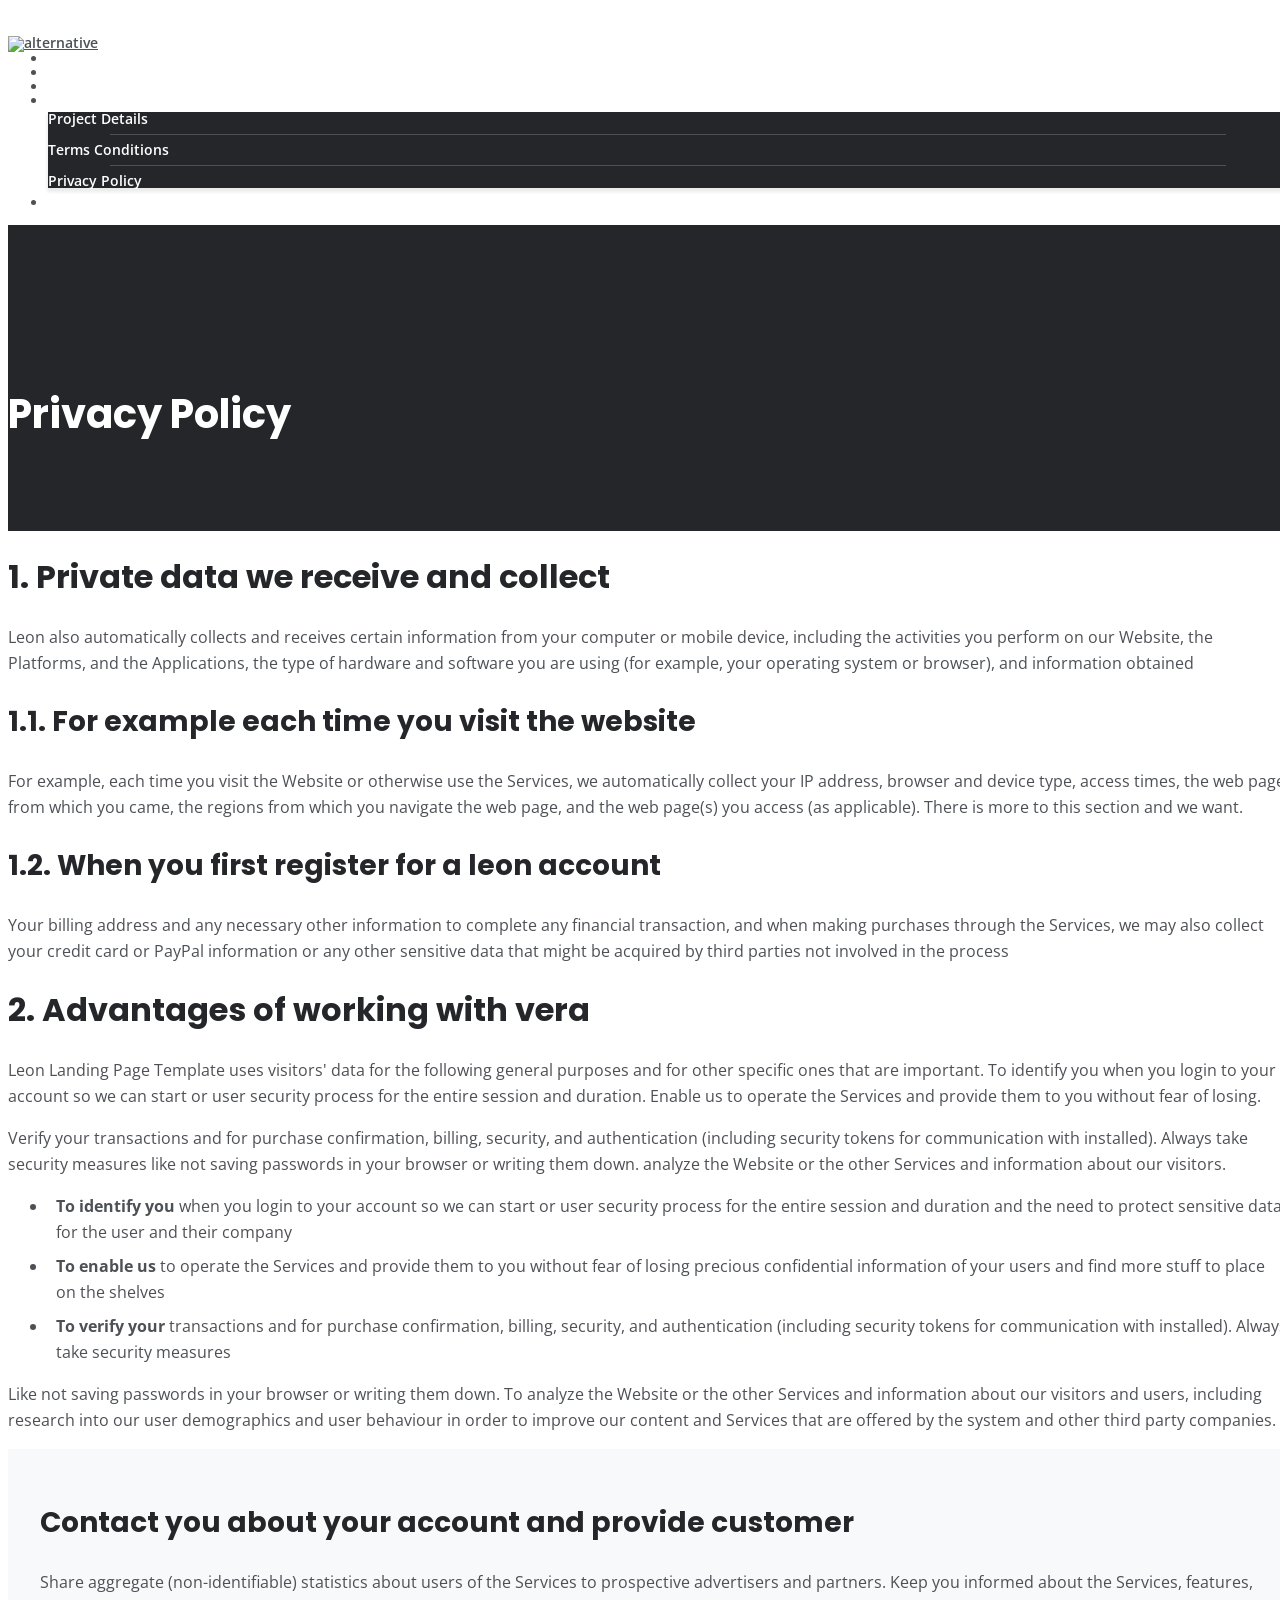
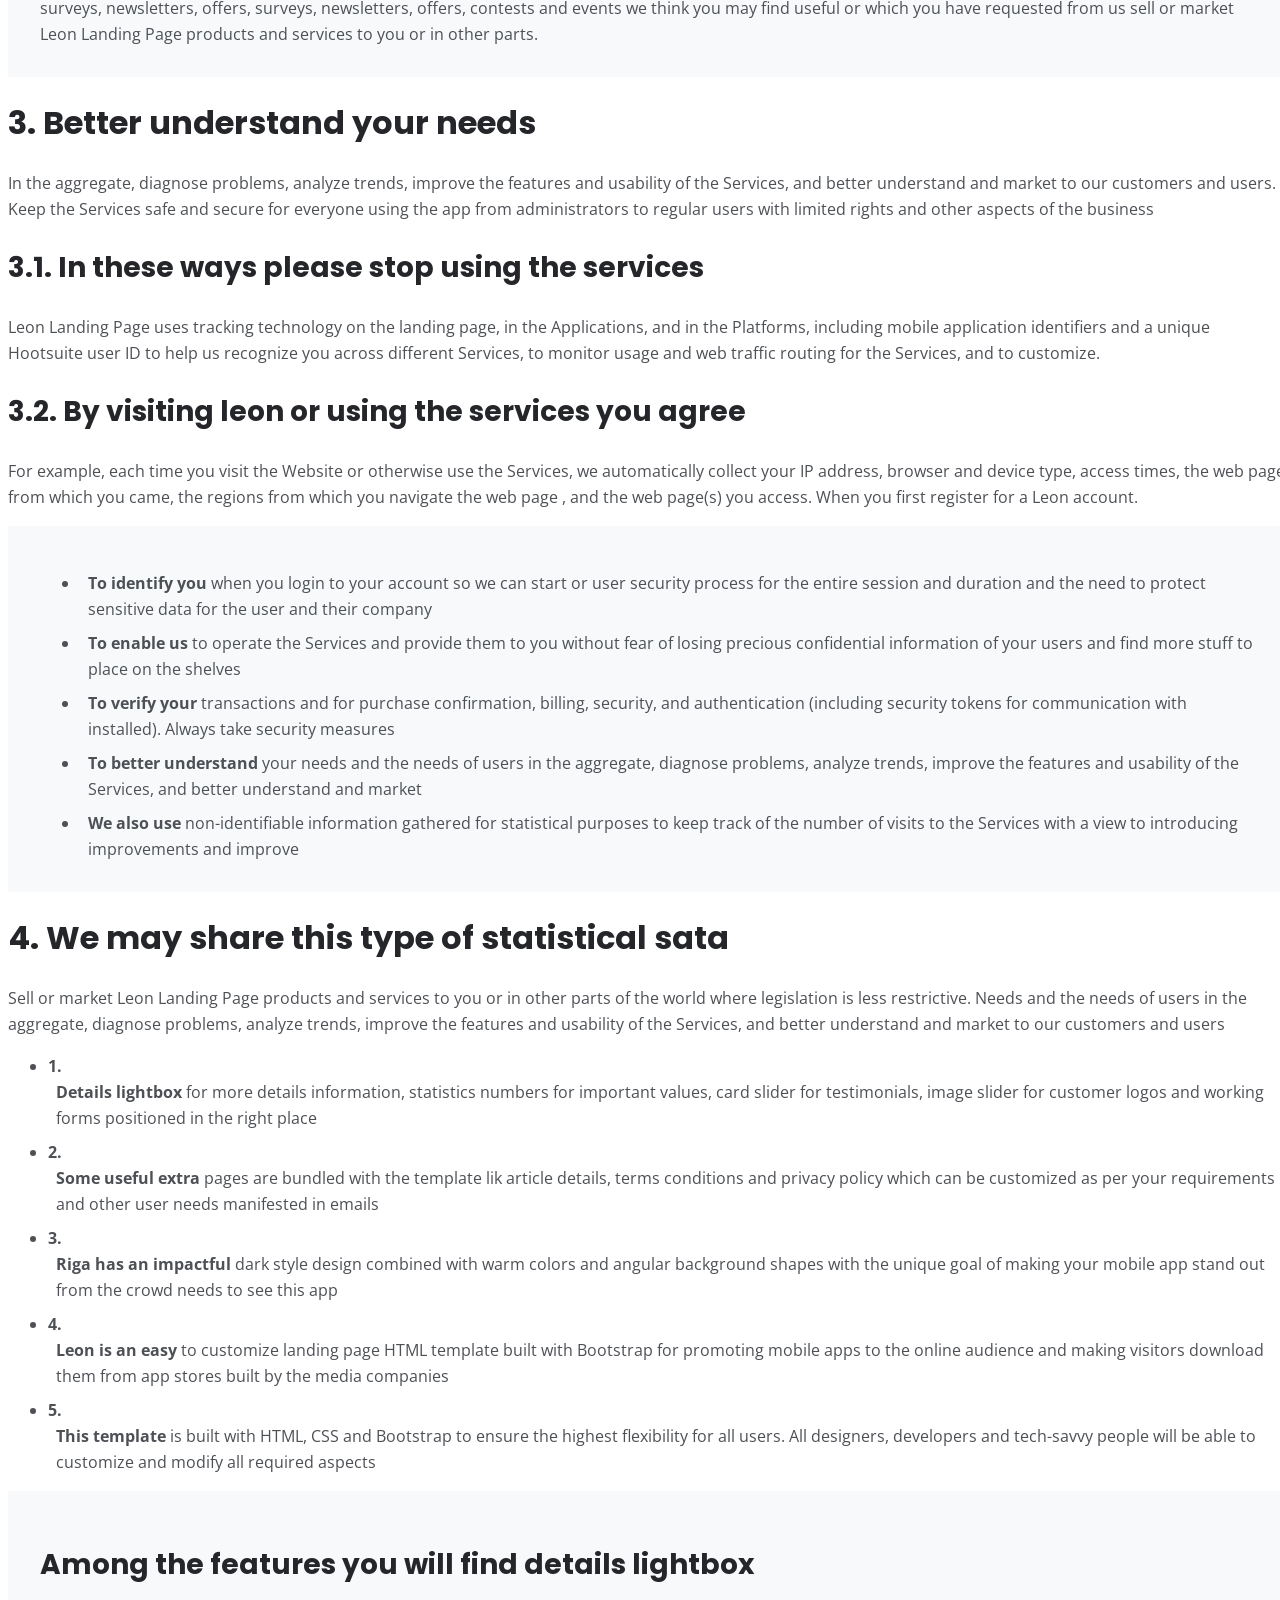
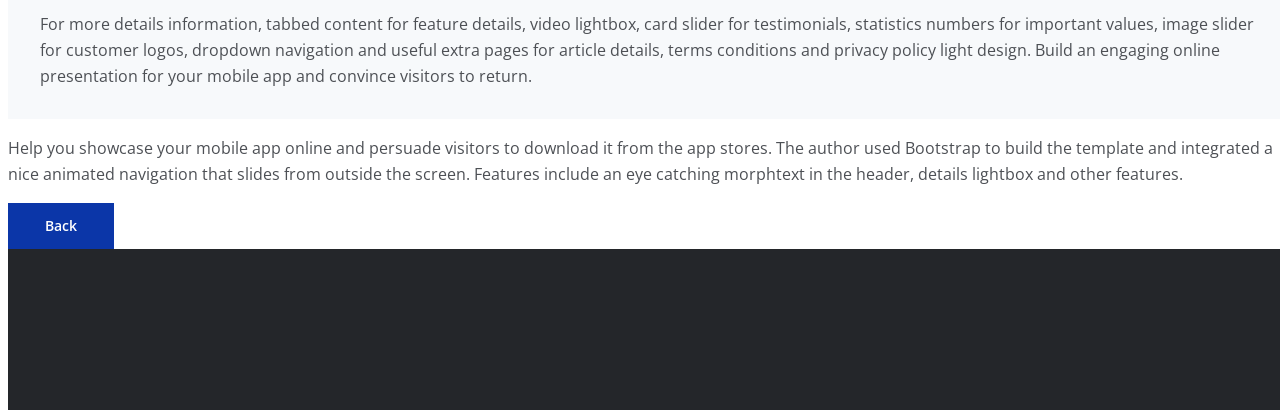
==== privacy.html @ 7ca5e725 "day 1" ====
<!DOCTYPE html>
<html lang="en">
<head>
    <meta charset="utf-8">
    <meta name="viewport" content="width=device-width, initial-scale=1, shrink-to-fit=no">
    
    <!-- SEO Meta Tags -->
    <meta name="description" content="Your description">
    <meta name="author" content="Your name">

    <!-- OG Meta Tags to improve the way the post looks when you share the page on Facebook, Twitter, LinkedIn -->
	<meta property="og:site_name" content="" /> <!-- website name -->
	<meta property="og:site" content="" /> <!-- website link -->
	<meta property="og:title" content=""/> <!-- title shown in the actual shared post -->
	<meta property="og:description" content="" /> <!-- description shown in the actual shared post -->
	<meta property="og:image" content="" /> <!-- image link, make sure it's jpg -->
	<meta property="og:url" content="" /> <!-- where do you want your post to link to -->
	<meta name="twitter:card" content="summary_large_image"> <!-- to have large image post format in Twitter -->

    <!-- Webpage Title -->
    <title>Privacy Policy - Mark</title>
    
    <!-- Styles -->
    <link rel="preconnect" href="https://fonts.gstatic.com">
    <link href="https://fonts.googleapis.com/css2?family=Open+Sans:ital,wght@0,400;0,600;0,700;1,400&family=Poppins:wght@600&display=swap" rel="stylesheet">
    <link href="css/bootstrap.css" rel="stylesheet">
    <link href="css/fontawesome-all.css" rel="stylesheet">
	<link href="css/styles.css" rel="stylesheet">
	
	<!-- Favicon  -->
    <link rel="icon" href="images/favicon.png">
</head>
<body data-spy="scroll" data-target=".fixed-top">
    
    <!-- Navigation -->
    <nav class="navbar navbar-expand-lg fixed-top navbar-dark">
        <div class="container">
            
            <!-- Image Logo -->
            <a class="navbar-brand logo-image" href="index.html"><img src="images/logo.svg" alt="alternative"></a>  

            <!-- Text Logo - Use this if you don't have a graphic logo -->
            <!-- <a class="navbar-brand logo-text page-scroll" href="index.html">Mark</a> -->

            <button class="navbar-toggler p-0 border-0" type="button" data-toggle="offcanvas">
                <span class="navbar-toggler-icon"></span>
            </button>

            <div class="navbar-collapse offcanvas-collapse" id="navbarsExampleDefault">
                <ul class="navbar-nav ml-auto">
                    <li class="nav-item">
                        <a class="nav-link page-scroll" href="index.html#header">Home <span class="sr-only">(current)</span></a>
                    </li>
                    <li class="nav-item">
                        <a class="nav-link page-scroll" href="index.html#about">About</a>
                    </li>
                    <li class="nav-item">
                        <a class="nav-link page-scroll" href="index.html#services">Services</a>
                    </li>
                    <li class="nav-item dropdown">
                        <a class="nav-link dropdown-toggle" href="#" id="dropdown01" data-toggle="dropdown" aria-haspopup="true" aria-expanded="false">Drop</a>
                        <div class="dropdown-menu" aria-labelledby="dropdown01">
                            <a class="dropdown-item page-scroll" href="project.html">Project Details</a>
                            <div class="dropdown-divider"></div>
                            <a class="dropdown-item page-scroll" href="terms.html">Terms Conditions</a>
                            <div class="dropdown-divider"></div>
                            <a class="dropdown-item page-scroll" href="privacy.html">Privacy Policy</a>
                        </div>
                    </li>
                    <li class="nav-item">
                        <a class="nav-link page-scroll" href="index.html#contact">Contact</a>
                    </li>
                </ul>
                <span class="nav-item social-icons">
                    <span class="fa-stack">
                        <a href="#your-link">
                            <i class="fas fa-circle fa-stack-2x"></i>
                            <i class="fab fa-facebook-f fa-stack-1x"></i>
                        </a>
                    </span>
                    <span class="fa-stack">
                        <a href="#your-link">
                            <i class="fas fa-circle fa-stack-2x"></i>
                            <i class="fab fa-twitter fa-stack-1x"></i>
                        </a>
                    </span>
                </span>
            </div> <!-- end of navbar-collapse -->
        </div> <!-- end of container -->
    </nav> <!-- end of navbar -->
    <!-- end of navigation -->


    <!-- Header -->
    <header class="ex-header">
        <div class="container">
            <div class="row">
                <div class="col-xl-10 offset-xl-1">
                    <h1>Privacy Policy</h1>
                </div> <!-- end of col -->
            </div> <!-- end of row -->
        </div> <!-- end of container -->
    </header> <!-- end of ex-header -->
    <!-- end of header -->


    <!-- Basic -->
    <div class="ex-basic-1 pt-5 pb-5">
        <div class="container">
            <div class="row">
                <div class="col-xl-10 offset-xl-1">
                    <h2 class="mt-5 mb-3">1. Private data we receive and collect</h2>
                    <p class="mb-5">Leon also automatically collects and receives certain information from your computer or mobile device, including the activities you perform on our Website, the Platforms, and the Applications, the type of hardware and software you are using (for example, your operating system or browser), and information obtained</p>
                    <h3>1.1. For example each time you visit the website</h3>
                    <p class="mb-5">For example, each time you visit the Website or otherwise use the Services, we automatically collect your IP address, browser and device type, access times, the web page from which you came, the regions from which you navigate the web page, and the web page(s) you access (as applicable). There is more to this section and we want.</p>
                    <h3>1.2. When you first register for a leon account</h3>
                    <p class="mb-5">Your billing address and any necessary other information to complete any financial transaction, and when making purchases through the Services, we may also collect your credit card or PayPal information or any other sensitive data that might be acquired by third parties not involved in the process</p>
                    
                    <h2 class="mb-3">2. Advantages of working with vera</h2>
                    <p>Leon Landing Page Template uses visitors' data for the following general purposes and for other specific ones that are important. To identify you when you login to your account so we can start or user security process for the entire session and duration. Enable us to operate the Services and provide them to you without fear of losing.</p>
                    <p class="mb-4">Verify your transactions and for purchase confirmation, billing, security, and authentication (including security tokens for communication with installed). Always take security measures like not saving passwords in your browser or writing them down. analyze the Website or the other Services and information about our visitors.</p>
                    <ul class="list-unstyled li-space-lg mb-4">
                        <li class="media">
                            <i class="fas fa-square"></i>
                            <div class="media-body"><strong>To identify you</strong> when you login to your account so we can start or user security process for the entire session and duration and the need to protect sensitive data for the user and their company</div>
                        </li>
                        <li class="media">
                            <i class="fas fa-square"></i>
                            <div class="media-body"><strong>To enable us</strong> to operate the Services and provide them to you without fear of losing precious confidential information of your users and find more stuff to place on the shelves</div>
                        </li>
                        <li class="media">
                            <i class="fas fa-square"></i>
                            <div class="media-body"><strong>To verify your</strong> transactions and for purchase confirmation, billing, security, and authentication (including security tokens for communication with installed). Always take security measures</div>
                        </li>
                    </ul>
                    <p class="mb-5">Like not saving passwords in your browser or writing them down. To analyze the Website or the other Services and information about our visitors and users, including research into our user demographics and user behaviour in order to improve our content and Services that are offered by the system and other third party companies.</p>
                    <div class="text-box mb-5">
                        <h3>Contact you about your account and provide customer</h3>
                        <p>Share aggregate (non-identifiable) statistics about users of the Services to prospective advertisers and partners. Keep you informed about the Services, features, surveys, newsletters, offers, surveys, newsletters, offers, contests and events we think you may find useful or which you have requested from us sell or market Leon Landing Page products and services to you or in other parts.</p>
                    </div> <!-- end of text-box -->
                    
                    <h2 class="mb-3">3. Better understand your needs</h2>
                    <p class="mb-5"> In the aggregate, diagnose problems, analyze trends, improve the features and usability of the Services, and better understand and market to our customers and users. Keep the Services safe and secure for everyone using the app from administrators to regular users with limited rights and other aspects of the business</p>
                    <h3>3.1. In these ways please stop using the services</h3>
                    <p class="mb-5">Leon Landing Page uses tracking technology on the landing page, in the Applications, and in the Platforms, including mobile application identifiers and a unique Hootsuite user ID to help us recognize you across different Services, to monitor usage and web traffic routing for the Services, and to customize.</p>
                    <h3>3.2. By visiting leon or using the services you agree</h3>
                    <p class="mb-5">For example, each time you visit the Website or otherwise use the Services, we automatically collect your IP address, browser and device type, access times, the web page from which you came, the regions from which you navigate the web page , and the web page(s) you access. When you first register for a Leon account.</p>
                    <div class="text-box mb-5">
                        <ul class="list-unstyled li-space-lg">
                            <li class="media">
                                <i class="fas fa-square"></i>
                                <div class="media-body"><strong>To identify you</strong> when you login to your account so we can start or user security process for the entire session and duration and the need to protect sensitive data for the user and their company</div>
                            </li>
                            <li class="media">
                                <i class="fas fa-square"></i>
                                <div class="media-body"><strong>To enable us</strong> to operate the Services and provide them to you without fear of losing precious confidential information of your users and find more stuff to place on the shelves</div>
                            </li>
                            <li class="media">
                                <i class="fas fa-square"></i>
                                <div class="media-body"><strong>To verify your</strong> transactions and for purchase confirmation, billing, security, and authentication (including security tokens for communication with installed). Always take security measures</div>
                            </li>
                            <li class="media">
                                <i class="fas fa-square"></i>
                                <div class="media-body"><strong>To better understand</strong> your needs and the needs of users in the aggregate, diagnose problems, analyze trends, improve the features and usability of the Services, and better understand and market</div>
                            </li>
                            <li class="media">
                                <i class="fas fa-square"></i>
                                <div class="media-body"><strong>We also use</strong> non-identifiable information gathered for statistical purposes to keep track of the number of visits to the Services with a view to introducing improvements and improve</div>
                            </li>
                        </ul>
                    </div> <!-- end of text-box -->
                    
                    <h2 class="mb-3">4. We may share this type of statistical sata</h2>
                    <p class="mb-4">Sell or market Leon Landing Page products and services to you or in other parts of the world where legislation is less restrictive. Needs and the needs of users in the aggregate, diagnose problems, analyze trends, improve the features and usability of the Services, and better understand and market to our customers and users</p>
                    <ul class="list-unstyled li-space-lg mb-5">
                        <li class="media">
                            <strong>1.</strong>
                            <div class="media-body"><strong>Details lightbox</strong> for more details information, statistics numbers for important values, card slider for testimonials, image slider for customer logos and working forms positioned in the right place</div>
                        </li>
                        <li class="media">
                            <strong>2.</strong>
                            <div class="media-body"><strong>Some useful extra</strong> pages are bundled with the template lik article details, terms conditions and privacy policy which can be customized as per your requirements and other user needs manifested in emails</div>
                        </li>
                        <li class="media">
                            <strong>3.</strong>
                            <div class="media-body"><strong>Riga has an impactful</strong> dark style design combined with warm colors and angular background shapes with the unique goal of making your mobile app stand out from the crowd needs to see this app</div>
                        </li>
                        <li class="media">
                            <strong>4.</strong>
                            <div class="media-body"><strong>Leon is an easy</strong> to customize landing page HTML template built with Bootstrap for promoting mobile apps to the online audience and making visitors download them from app stores built by the media companies</div>
                        </li>
                        <li class="media">
                            <strong>5.</strong>
                            <div class="media-body"><strong>This template</strong> is built with HTML, CSS and Bootstrap to ensure the highest flexibility for all users. All designers, developers and tech-savvy people will be able to customize and modify all required aspects</div>
                        </li>
                    </ul>
                    
                    <div class="text-box mb-5">
                        <h3>Among the features you will find details lightbox</h3>
                        <p>For more details information, tabbed content for feature details, video lightbox, card slider for testimonials, statistics numbers for important values, image slider for customer logos, dropdown navigation and useful extra pages for article details, terms conditions and privacy policy light design. Build an engaging online presentation for your mobile app and convince visitors to return.</p>
                    </div> <!-- end of text-box -->
                    <p class="mb-5">Help you showcase your mobile app online and persuade visitors to download it from the app stores. The author used Bootstrap to build the template and integrated a nice animated navigation that slides from outside the screen. Features include an eye catching morphtext in the header, details lightbox and other features.</p>
                    
                    <a class="btn-solid-reg mb-5" href="index.html">Back</a>
                </div> <!-- end of col -->
            </div> <!-- end of row -->
        </div> <!-- end of container -->
    </div> <!-- end of ex-basic-1 -->
    <!-- end of basic -->


    <!-- Footer -->
    <div class="footer bg-gray">
        <div class="container">
            <div class="row">
                <div class="col-lg-12">
                    <div class="social-container">
                        <span class="fa-stack">
                            <a href="#your-link">
                                <i class="fas fa-circle fa-stack-2x"></i>
                                <i class="fab fa-facebook-f fa-stack-1x"></i>
                            </a>
                        </span>
                        <span class="fa-stack">
                            <a href="#your-link">
                                <i class="fas fa-circle fa-stack-2x"></i>
                                <i class="fab fa-twitter fa-stack-1x"></i>
                            </a>
                        </span>
                        <span class="fa-stack">
                            <a href="#your-link">
                                <i class="fas fa-circle fa-stack-2x"></i>
                                <i class="fab fa-pinterest-p fa-stack-1x"></i>
                            </a>
                        </span>
                        <span class="fa-stack">
                            <a href="#your-link">
                                <i class="fas fa-circle fa-stack-2x"></i>
                                <i class="fab fa-instagram fa-stack-1x"></i>
                            </a>
                        </span>
                        <span class="fa-stack">
                            <a href="#your-link">
                                <i class="fas fa-circle fa-stack-2x"></i>
                                <i class="fab fa-youtube fa-stack-1x"></i>
                            </a>
                        </span>
                    </div> <!-- end of social-container -->
                </div> <!-- end of col -->
            </div> <!-- end of row -->
        </div> <!-- end of container -->
    </div> <!-- end of footer -->  
    <!-- end of footer -->


    
    	
    <!-- Scripts -->
    <script src="js/jquery.min.js"></script> <!-- jQuery for Bootstrap's JavaScript plugins -->
    <script src="js/bootstrap.min.js"></script> <!-- Bootstrap framework -->
    <script src="js/jquery.easing.min.js"></script> <!-- jQuery Easing for smooth scrolling between anchors -->
    <script src="js/scripts.js"></script> <!-- Custom scripts -->
</body>
</html>
---- css/styles.css ----
/* Description: Master CSS file */

/*****************************************
Table Of Contents:
- General Styles
- Navigation
- Header
- About
- Services
- Details
- Projects
- Works
- Testimonials
- Questions
- Contact
- Footer 
- Back To Top Button
- Extra Pages
- Media Queries
******************************************/

/*****************************************
Colors:
- Backgrounds, navbar - black #24262a
- Backgrounds - light gray #f7f9fb
- Buttons, icons - blue #0b36a8
- Headings text - black #24262a
- Body text - dark gray #4d5055
******************************************/


/**************************/
/*     General Styles     */
/**************************/
body,
html {
    width: 100%;
	height: 100%;
}

body, p {
	color: #4d5055; 
	font: 400 1rem/1.625rem "Open Sans", sans-serif;
}

h1 {
	color: #24262a;
	font-weight: 700;
	font-size: 2.5rem;
	line-height: 3.25rem;
	font-family: "Poppins"
}

h2 {
	color: #24262a;
	font-weight: 700;
	font-size: 2rem;
	line-height: 2.5rem;
	font-family: "Poppins"
}

h3 {
	color: #24262a;
	font-weight: 700;
	font-size: 1.75rem;
	line-height: 2.25rem;
	font-family: "Poppins"
}

h4 {
	color: #24262a;
	font-weight: 700;
	font-size: 1.5rem;
	line-height: 2rem;
	font-family: "Poppins"
}

h5 {
	color: #24262a;
	font-weight: 700;
	font-size: 1.25rem;
	line-height: 1.625rem;
	font-family: "Poppins"
}

h6 {
	color: #24262a;
	font-weight: 700;
	font-size: 1rem;
	line-height: 1.375rem;
	font-family: "Poppins"
}

.p-large {
	font-size: 1.125rem;
	line-height: 1.75rem;
}

.p-small {
	font-size: 0.875rem;
	line-height: 1.5rem;
}

.testimonial-text {
	font-style: italic;
}

.testimonial-author {
	font-weight: 700;
	font-size: 1rem;
	line-height: 1.5rem;
}

.li-space-lg li {
	margin-bottom: 0.5rem;
}

a {
	color: #4d5055;
	text-decoration: underline;
}

a:hover {
	color: #4d5055;
	text-decoration: underline;
}

.no-line {
	text-decoration: none;
}

.no-line:hover {
	text-decoration: none;
}

.blue {
	color: #2259ec;
}

.bg-gray {
	background-color: #f7f9fb;
}

.section-divider {
	display: block;
	height: 1px;
	margin: 0;
	border: none;
	background-color: #d3dae2;
}

.btn-solid-reg {
	display: inline-block;
	padding: 1.375rem 2.25rem 1.375rem 2.25rem;
	border: 1px solid #0b36a8;
	background-color: #0b36a8;
	color: #ffffff;
	font-weight: 600;
	font-size: 0.875rem;
	line-height: 0;
	text-decoration: none;
	transition: all 0.2s;
}

.btn-solid-reg:hover {
	background-color: transparent;
	color: #0b36a8; /* needs to stay here because of the color property of a tag */
	text-decoration: none;
}

.btn-solid-lg {
	display: inline-block;
	padding: 1.625rem 2.625rem 1.625rem 2.625rem;
	border: 1px solid #0b36a8;
	background-color: #0b36a8;
	color: #ffffff;
	font-weight: 600;
	font-size: 0.875rem;
	line-height: 0;
	text-decoration: none;
	transition: all 0.2s;
}

.btn-solid-lg:hover {
	background-color: transparent;
	color: #0b36a8; /* needs to stay here because of the color property of a tag */
	text-decoration: none;
}

.btn-outline-reg {
	display: inline-block;
	padding: 1.375rem 2.25rem 1.375rem 2.25rem;
	border: 1px solid #24262a;
	background-color: transparent;
	color: #24262a;
	font-weight: 600;
	font-size: 0.875rem;
	line-height: 0;
	text-decoration: none;
	transition: all 0.2s;
}

.btn-outline-reg:hover {
	background-color: #24262a;
	color: #ffffff;
	text-decoration: none;
}

.btn-outline-lg {
	display: inline-block;
	padding: 1.625rem 2.625rem 1.625rem 2.625rem;
	border: 1px solid #24262a;
	background-color: transparent;
	color: #24262a;
	font-weight: 600;
	font-size: 0.875rem;
	line-height: 0;
	text-decoration: none;
	transition: all 0.2s;
}

.btn-outline-lg:hover {
	background-color: #24262a;
	color: #ffffff;
	text-decoration: none;
}

.btn-outline-sm {
	display: inline-block;
	padding: 1rem 1.5rem 1rem 1.5rem;
	border: 1px solid #24262a;
	background-color: transparent;
	color: #24262a;
	font-weight: 600;
	font-size: 0.875rem;
	line-height: 0;
	text-decoration: none;
	transition: all 0.2s;
}

.btn-outline-sm:hover {
	background-color: #24262a;
	color: #ffffff;
	text-decoration: none;
}

.form-group {
	position: relative;
	margin-bottom: 1.25rem;
}

.label-control {
	position: absolute;
	top: 0.875rem;
	left: 1.5rem;
	color: #7d838a;
	opacity: 1;
	font-size: 0.875rem;
	line-height: 1.375rem;
	cursor: text;
	transition: all 0.2s ease;
}

.form-control-input:focus + .label-control,
.form-control-input.notEmpty + .label-control,
.form-control-textarea:focus + .label-control,
.form-control-textarea.notEmpty + .label-control {
	top: 0.125rem;
	color: #4d5055;
	opacity: 1;
	font-size: 0.75rem;
	font-weight: 700;
}

.form-control-input,
.form-control-select {
	display: block; /* needed for proper display of the label in Firefox, IE, Edge */
	width: 100%;
	padding-top: 1.125rem;
	padding-bottom: 0.125rem;
	padding-left: 1.5rem;
	border: 1px solid #cbcbd1;
	background-color: #ffffff;
	color: #4d5055;
	font-size: 0.875rem;
	line-height: 1.875rem;
	transition: all 0.2s;
	-webkit-appearance: none; /* removes inner shadow on form inputs on ios safari */
}

.form-control-select {
	padding-top: 0.5rem;
	padding-bottom: 0.5rem;
	height: 3.25rem;
	color: #7d838a;
}

select {
    /* you should keep these first rules in place to maintain cross-browser behavior */
    -webkit-appearance: none;
	-moz-appearance: none;
	-ms-appearance: none;
    -o-appearance: none;
    appearance: none;
    background-image: url('../images/down-arrow.png');
    background-position: 96% 50%;
    background-repeat: no-repeat;
    outline: none;
}

.form-control-textarea {
	display: block; /* used to eliminate a bottom gap difference between Chrome and IE/FF */
	width: 100%;
	height: 14rem; /* used instead of html rows to normalize height between Chrome and IE/FF */
	padding-top: 1.5rem;
	padding-left: 1.3125rem;
	border: 1px solid #cbcbd1;
	background-color: #ffffff;
	color: #4d5055;
	font-size: 0.875rem;
	line-height: 1.5rem;
	transition: all 0.2s;
}

.form-control-input:focus,
.form-control-select:focus,
.form-control-textarea:focus {
	border: 1px solid #a1a1a1;
	outline: none; /* Removes blue border on focus */
}

.form-control-input:hover,
.form-control-select:hover,
.form-control-textarea:hover {
	border: 1px solid #a1a1a1;
}

.checkbox {
	font-size: 0.75rem;
	line-height: 1.25rem;
}

input[type='checkbox'] {
	vertical-align: -10%;
	margin-right: 0.5rem;
}

.form-control-submit-button {
	display: inline-block;
	width: 100%;
	height: 3.25rem;
	border: 1px solid #0b36a8;
	border-radius: 32px;
	background-color: #0b36a8;
	color: #ffffff;
	font-weight: 600;
	font-size: 0.875rem;
	line-height: 0;
	cursor: pointer;
	transition: all 0.2s;
}

.form-control-submit-button:hover {
	border: 1px solid #24262a;
	background-color: transparent;
	color: #24262a;
}


/**********************/
/*     Navigation     */
/**********************/
.navbar {
	background-color: #24262a;
	font-weight: 600;
	font-size: 0.875rem;
	line-height: 0.875rem;
	box-shadow: 0 1px 6px 0 rgba(0, 0, 0, 0.025);
}

.navbar .navbar-brand {
	padding-top: 0.125rem;
	padding-bottom: 0.125rem;
}

.navbar .logo-image img {
    width: 118px;
	height: 36px;
}

.navbar .logo-text {
	color: #ffffff;
	font-weight: 700;
	font-size: 1.875rem;
	line-height: 1rem;
	text-decoration: none;
}

.offcanvas-collapse {
	position: fixed;
	top: 3.25rem; /* adjusts the height between the top of the page and the offcanvas menu */
	bottom: 0;
	left: 100%;
	width: 100%;
	padding-right: 1rem;
	padding-left: 1rem;
	overflow-y: auto;
	visibility: hidden;
	background-color: #24262a;
	transition: visibility .3s ease-in-out, -webkit-transform .3s ease-in-out;
	transition: transform .3s ease-in-out, visibility .3s ease-in-out;
	transition: transform .3s ease-in-out, visibility .3s ease-in-out, -webkit-transform .3s ease-in-out;
}

.offcanvas-collapse.open {
	visibility: visible;
	-webkit-transform: translateX(-100%);
	transform: translateX(-100%);
}

.navbar .navbar-nav {
	margin-top: 0.75rem;
	margin-bottom: 0.5rem;
}

.navbar .nav-item .nav-link {
	padding-top: 0.625rem;
	padding-bottom: 0.625rem;
	color: #ffffff;
	text-decoration: none;
	transition: all 0.2s ease;
}

.navbar .nav-item.dropdown.show .nav-link,
.navbar .nav-item .nav-link:hover,
.navbar .nav-item .nav-link.active {
	color: #9c9ead;
}

/* Dropdown Menu */
.navbar .dropdown .dropdown-menu {
	animation: fadeDropdown 0.2s; /* required for the fade animation */
}

@keyframes fadeDropdown {
    0% {
        opacity: 0;
    }

    100% {
        opacity: 1;
	}
}

.navbar .dropdown-menu {
	margin-top: 0.5rem;
	margin-bottom: 0.5rem;
	border: none;
	background-color: #24262a;
}

.navbar .dropdown-item {
	padding-top: 0.5rem;
	padding-bottom: 0.5rem;
	color: #ffffff;
	font-weight: 600;
	font-size: 0.875rem;
	line-height: 0.875rem;
	text-decoration: none;
}

.navbar .dropdown-item:hover {
	background-color: #24262a;
	color: #9c9ead;
}

.navbar .dropdown-divider {
	width: 100%;
	height: 1px;
	margin: 0.5rem auto 0.5rem auto;
	border: none;
	background-color: #505050;
}
/* end of dropdown menu */

.navbar .fa-stack {
	width: 2em;
	margin-right: 0.25rem;
	font-size: 0.75rem;
}

.navbar .fa-stack-2x {
	color: #0b36a8;
	transition: all 0.2s ease;
}

.navbar .fa-stack-1x {
	color: #ffffff;
	transition: all 0.2s ease;
}

.navbar .fa-stack:hover .fa-stack-2x {
	color: #ffffff;
}

.navbar .fa-stack:hover .fa-stack-1x {
	color: #0b36a8;
}

.navbar .navbar-toggler {
	padding: 0;
	border: none;
	font-size: 1.25rem;
}


/******************/
/*     Header     */
/******************/
.header {
	padding-top: 7rem;
	padding-bottom: 5.5rem;
	background: linear-gradient(rgba(0, 0, 0, 0.1), rgba(0, 0, 0, 0.1)), url('../images/header-background.jpg') center center no-repeat;
	background-size: 60%;          /* <-- was "cover" — zooms out */
	background-repeat: no-repeat;
	text-align: center;
}

.header .h1-large {
	margin-bottom: 1.75rem;
	color: #ffffff;
}

.header .btn-solid-lg:hover {
	border: 1px solid #ffffff;
	color: #ffffff;
}

.header .btn-outline-lg {
	padding: 1.625rem 1.625rem 1.625rem 1.625rem;
	border: none;
	color: #ffffff;
}

.header .btn-outline-lg:hover {
	background: transparent;
	color: #9c9ead;
	text-decoration: none;
}

.header .btn-outline-lg .fas {
	margin-right: 0.375rem;
}


/*****************/
/*     About     */
/*****************/
.basic-1 {
	padding-top: 7.75rem;
	padding-bottom: 5.25rem;
}

.basic-1 .text-container {
	margin-bottom: 3rem;
}

.basic-1 .time {
	margin-bottom: 0.5rem;
	color: #0b36a8;
	font-weight: 600;
	font-size: 0.875rem;
	line-height: 1.5rem;
	font-family: "Poppins";
}

.basic-1 h6 {
	margin-bottom: 0.125rem;
}


/********************/
/*     Services     */
/********************/
.basic-2 {
	padding-top: 7.75rem;
	padding-bottom: 5.25rem;
}

.basic-2 .h2-heading {
	margin-bottom: 0.75rem;
	text-align: center;
}

.basic-2 .p-heading {
	margin-bottom: 4rem;
	text-align: center;
}

.basic-2 .text-box {
	margin-bottom: 3rem;
	padding: 3.5rem 1rem 2.125rem 1rem;
	border: 1px solid #cfd7de;
}

.basic-2 .fas,
.basic-2 .far {
	margin-bottom: 1.75rem;
	color: #0b36a8;
	font-size: 3.5rem;
}

.basic-2 h4 {
	letter-spacing: 1px;
}


/*******************/
/*     Details     */
/*******************/
.split .area-1 {
	height: 430px;
	background: linear-gradient(to bottom right, rgba(25, 26, 29, 0.5), rgba(25, 26, 29, 0.5)), url('../images/details-background.jpg') center center no-repeat;
	background-size: cover;
}

.split .area-2 {
	padding-top: 7.75rem;
	padding-bottom: 7.75rem;
}

.split p {
	margin-bottom: 2.25rem;
}

.split .icons-container {
	margin-top: 3rem;
}

.split .icons-container img {
	width: 50px;
	margin-right: 0.625rem;
	margin-bottom: 0.75rem;
}


/********************/
/*     Projects     */
/********************/
.basic-3 {
	padding-top: 7.75rem;
	padding-bottom: 1rem;
}

.basic-3 .h2-heading {
	margin-bottom: 0.75rem;
	text-align: center;
}

.basic-3 .p-heading {
	margin-bottom: 4rem;
	text-align: center;
}

.basic-3 .text-container {
	margin-bottom: 4rem;
}

.basic-3 .image-container {
	margin-bottom: 1rem;
}

/* Hover Animation */
.basic-3 .image-container {
	overflow: hidden;
	margin-right: auto;
	margin-left: auto;
}

.basic-3 .image-container img {
	margin: 0;
	transition: all 0.2s;
}

.basic-3 .image-container:hover img {
	-moz-transform: scale(1.1);
	-webkit-transform: scale(1.1);
	transform: scale(1.1);
} 
/* end of hover animation */


/*****************/
/*     Works     */
/*****************/
.basic-4 {
	padding-bottom: 1rem;
}

.basic-4 .text-container {
	margin-bottom: 4rem;
}

.basic-4 .image-container {
	margin-bottom: 1rem;
}

/* Hover Animation */
.basic-4 .image-container {
	overflow: hidden;
	margin-right: auto;
	margin-left: auto;
}

.basic-4 .image-container img {
	margin: 0;
	transition: all 0.2s;
}

.basic-4 .image-container:hover img {
	-moz-transform: scale(1.15);
	-webkit-transform: scale(1.15);
	transform: scale(1.15);
} 
/* end of hover animation */


/************************/
/*     Testimonials     */
/************************/
.cards-1 {
	padding-top: 3rem;
	padding-bottom: 3.875rem;
}

.cards-1 .h2-heading {
	margin-bottom: 3rem;
	text-align: center;
}

.cards-1 .card {
	margin-bottom: 4rem;
	border: none;
}

.cards-1 .card-body {
	padding: 0;
	text-align: center;
}

.cards-1 .testimonial-text {
	margin-bottom: 1.625rem;
}

.cards-1 img {
	display: inline-block;
	width: 60px;
	margin-bottom: 0.875rem;
	border-radius: 50%;
}

.cards-1 .text {
	margin-top: 0.375rem;
}

.cards-1 .testimonial-author {
	color: #24262a;
}

.cards-1 .testimonial-author,
.cards-1 .occupation {
	font-size: 0.875rem;
	line-height: 1.375rem;
}


/*********************/
/*     Questions     */
/*********************/
.accordion-1 {
	padding-top: 7.75rem;
	padding-bottom: 6.75rem;
}

.accordion-1 .h2-heading {
	margin-bottom: 2.5rem;
	text-align: center;
}

.accordion-1 .card {
	margin-bottom: 1.75rem;
	border: none;
}

.accordion-1 .card-header {
	padding: 0;
	border: none;
	background-color: transparent;
}

.accordion-1 .card button {
	padding: 0;
	color: #24262a;
	font-weight: 600;
	font-size: 1.125rem;
	line-height: 1.75rem;
	font-family: 'Poppins';
}

.accordion-1 .card button:hover {
	text-decoration: none;
}

.accordion-1 .card button:before {
	float: left;
	margin-right: 0.625rem;
	font-family: 'Font Awesome 5 Free';
	font-weight: 900;
	content: "\f078";
	transition: all 0.2s;
}

.accordion-1 .card button.collapsed:before {
	-webkit-transform: rotate(180deg);
	-moz-transform: rotate(180deg);
	transform: rotate(180deg);
} 

.accordion-1 .card-body {
	padding: 0.75rem 1.5rem 0.5rem 1.5rem;
}


/*******************/
/*     Contact     */
/*******************/
.form-1 {
	padding-top: 7.75rem;
	padding-bottom: 7rem;
	text-align: center;
}

.form-1 .h2-heading {
	margin-bottom: 0.75rem;
	text-align: center;
}

.form-1 .p-heading {
	margin-bottom: 4rem;
}


/******************/
/*     Footer     */
/******************/
.footer {
	padding-top: 6.25rem;
	padding-bottom: 2rem;
	background-color: #24262a;
	text-align: center;
}

.footer a {
	text-decoration: none;
}

.footer .fa-stack {
	width: 2em;
	margin-bottom: 1.25rem;
	margin-right: 0.375rem;
	font-size: 1.5rem;
}

.footer .fa-stack .fa-stack-1x {
    color: #ffffff;
	transition: all 0.2s ease;
}

.footer .fa-stack .fa-stack-2x {
	color: #0b36a8;
	transition: all 0.2s ease;
}

.footer .fa-stack:hover .fa-stack-1x {
	color: #0b36a8;
}

.footer .fa-stack:hover .fa-stack-2x {
    color: #ffffff;
}


/******************************/
/*     Back To Top Button     */
/******************************/
a.back-to-top {
	position: fixed;
	z-index: 999;
	right: 12px;
	bottom: 12px;
	display: none;
	width: 42px;
	height: 42px;
	border-radius: 30px;
	background: #3a424d url("../images/up-arrow.png") no-repeat center 47%;
	background-size: 18px 18px;
	text-indent: -9999px;
}

a:hover.back-to-top {
	background-color: #0b36a8;
}


/***********************/
/*     Extra Pages     */
/***********************/
.ex-header {
	padding-top: 8.5rem;
	padding-bottom: 4rem;
	background-color: #24262a;
}

.ex-header h1 {
	color: #ffffff;
}

.ex-basic-1 .list-unstyled .fas {
	font-size: 0.375rem;
	line-height: 1.625rem;
}

.ex-basic-1 .list-unstyled .media-body {
	margin-left: 0.5rem;
}

.ex-basic-1 .text-box {
	padding: 1.25rem 1.25rem 0.5rem 1.25rem;
	background-color: #f7f9fb;
}

.ex-cards-1 .card {
	border: none;
	background-color: transparent;
}

.ex-cards-1 .card .fa-stack {
	width: 2em;
	font-size: 1.125rem;
}

.ex-cards-1 .card .fa-stack-2x {
	color: #0b36a8;
}

.ex-cards-1 .card .fa-stack-1x {
	color: #ffffff;
	font-weight: 700;
	line-height: 2.125rem;
}

.ex-cards-1 .card .list-unstyled .media-body {
	margin-left: 0.75rem;
}

.ex-cards-1 .card .list-unstyled .media-body h5 {
	margin-top: 0.125rem;
	margin-bottom: 0.375rem;
}


/*************************/
/*     Media Queries     */
/*************************/	
/* Min-width 768px */
@media (min-width: 768px) {

	/* Header */
	.header {
		padding-top: 11rem;
		padding-bottom: 9rem;
	}
	/* end of header */


	/* Services */
	.basic-2 .text-box {
		padding-right: 2.125rem;
		padding-left: 2.125rem;
	}
	/* end of services */


	/* Extra Pages */
	.ex-basic-1 .text-box {
		padding: 1.75rem 2rem 0.875rem 2rem;
	}
	/* end of extra pages */
}
/* end of min-width 768px */


/* Min-width 992px */
@media (min-width: 992px) {
	
	/* General Styles */
	.h2-heading {
		width: 35.25rem;
		margin-right: auto;
		margin-left: auto;
	}

	.p-heading {
		width: 46rem;
		margin-right: auto;
		margin-left: auto;
	}
	/* end of general styles */


	/* Navigation */
	.navbar {
		padding-top: 1.75rem;
		background-color: transparent;
		box-shadow: none;
		transition: all 0.2s;
	}

	.navbar.top-nav-collapse {
		padding-top: 0.5rem;
		padding-top: 0.5rem;
		background-color: #24262a;
		box-shadow: 0 3px 6px 0 rgba(0, 0, 0, 0.025);
	}

	.offcanvas-collapse {
		position: static;
		top: auto;
		bottom: auto;
		left: auto;
		width: auto;
		padding-right: 0;
		padding-left: 0;
		background-color: transparent;
		overflow-y: visible;
		visibility: visible;
	}

	.offcanvas-collapse.open {
		-webkit-transform: none;
		transform: none;
	}

	.navbar .navbar-nav {
		margin-top: 0;
		margin-bottom: 0;
	}
	
	.navbar .nav-item .nav-link {
		padding-right: 0.625rem;
		padding-left: 0.625rem;
	}

	.navbar .dropdown-menu {
		margin-top: 0.25rem;
		box-shadow: 0 3px 3px 1px rgba(0, 0, 0, 0.08);
	}

	.navbar .dropdown-divider {
		width: 90%;
	}

	.navbar .social-icons {
		margin-left: 0.5rem;
	}
	
	.navbar .fa-stack {
		margin-right: 0;
		margin-left: 0.25rem;
	}
	/* end of navigation */


	/* Header */
	.header {
		padding-top: 15rem;
		padding-bottom: 14rem;
		text-align: left;
	}
	/* end of header */


	/* Details */
	.split {
		height: 760px;
	}
	
	.split .area-1 {
		height: 100%;
		width: 50%;
		display: inline-block;
	}
	
	.split .area-2 {
		height: 100%;
		width: 50%;
		display: inline-block;
		vertical-align: top;
	}

	.split .text-container {
		width: 400px;
		margin-left: 3rem;
	}
	/* end of details */


	/* Testimonials */
	.cards-1 .card {
		display: inline-block;
		width: 290px;
		vertical-align: top;
	}

	.cards-1 .card:nth-of-type(3n+2) {
		margin-right: 1.5rem;
		margin-left: 1.5rem;
	}

	.cards-1 .card-body {
		text-align: left;
	}

	.cards-1 .details {
		display: flex;
		align-items: flex-start;
	}
	
	.cards-1 .details .text {
		flex-direction: column;
	}
	
	.cards-1 .details img {
		margin-right: 1.125rem;
	}
	/* end of testimonials */


	/* Accordion */
	.accordion-1 .accordion {
		width: 730px;
		margin-right: auto;
		margin-left: auto;
	}
	/* end of accordion */


	/* Contact */
	.form-1 form {
		width: 790px;
		margin-right: auto;
		margin-left: auto;
	}
	/* end of contact */


	/* Extra Pages */
	.ex-cards-1 .card {
		display: inline-block;
		width: 296px;
		vertical-align: top;
	}

	.ex-cards-1 .card:nth-of-type(3n+2) {
		margin-right: 1rem;
		margin-left: 1rem;
	}
	/* end of extra pages */
}
/* end of min-width 992px */


/* Min-width 1200px */
@media (min-width: 1200px) {

	/* General Styles */
	.h1-large {
		font-size: 3.75rem;
		line-height: 4.625rem;
	}
	/* end of general styles */


	/* Navigation */
	.navbar .container {
		max-width: 1330px;
	}
	/* end of navigation */


	/* Header */
	.header {
		padding-top: 18.25rem;
		padding-bottom: 17.25rem;
	}
	/* end of header */


	/* About */
	.basic-1 .text-container.first {
		margin-right: 2rem;
	}

	.basic-1 .text-container.second {
		margin-right: 1rem;
		margin-left: 1rem;
	}

	.basic-1 .text-container.third {
		margin-left: 2rem;
	}
	/* end of about */


	/* Details */
	.split {
		height: 700px;
	}

	.split .text-container {
		width: 460px;
		margin-left: 5rem;
	}
	/* end of details */


	/* Testimonials */
	.cards-1 .card {
		width: 338px;
	}
	
	.cards-1 .card:nth-of-type(3n+2) {
		margin-right: 2.625rem;
		margin-left: 2.625rem;
	}
	/* end of testimonials */
	

	/* Extra Pages */
	.ex-cards-1 .card {
		width: 336px;
	}

	.ex-cards-1 .card:nth-of-type(3n+2) {
		margin-right: 2.875rem;
		margin-left: 2.875rem;
	}
	/* end of extra pages */
}
/* end of min-width 1200px */
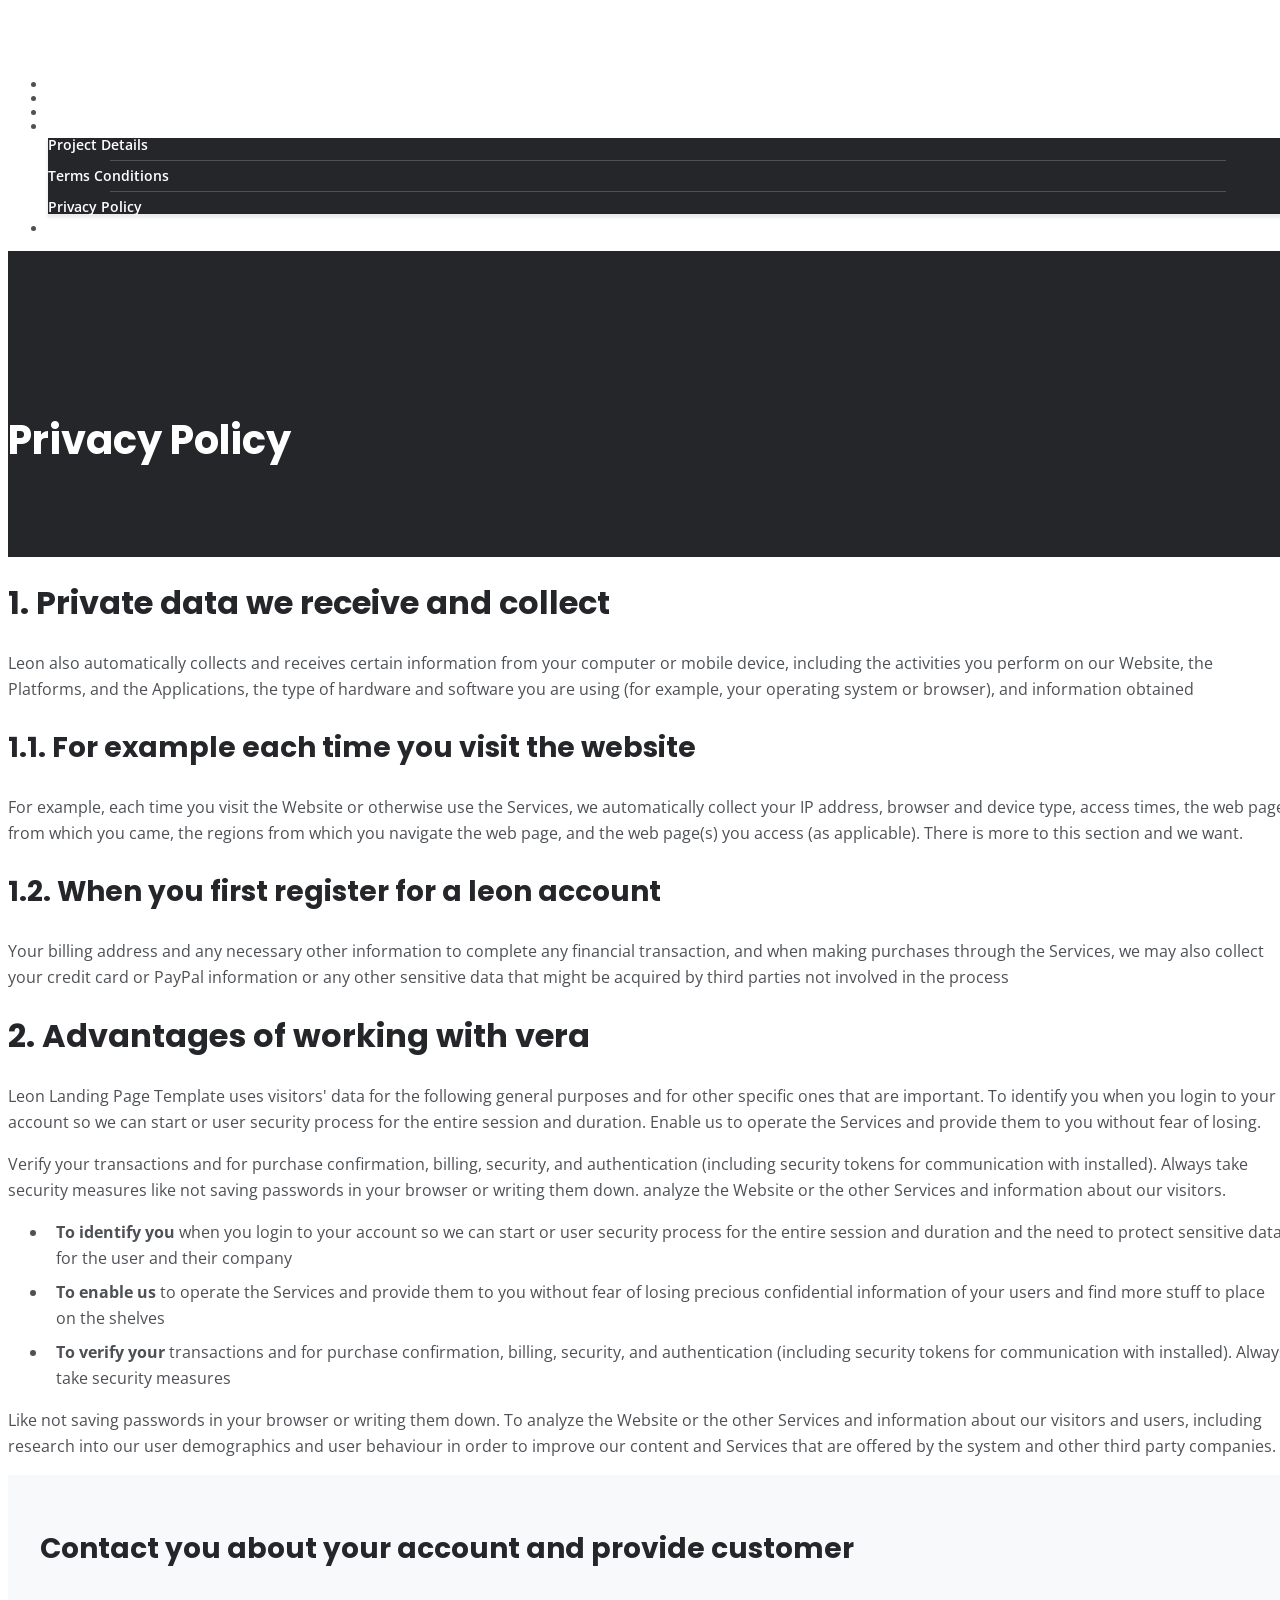
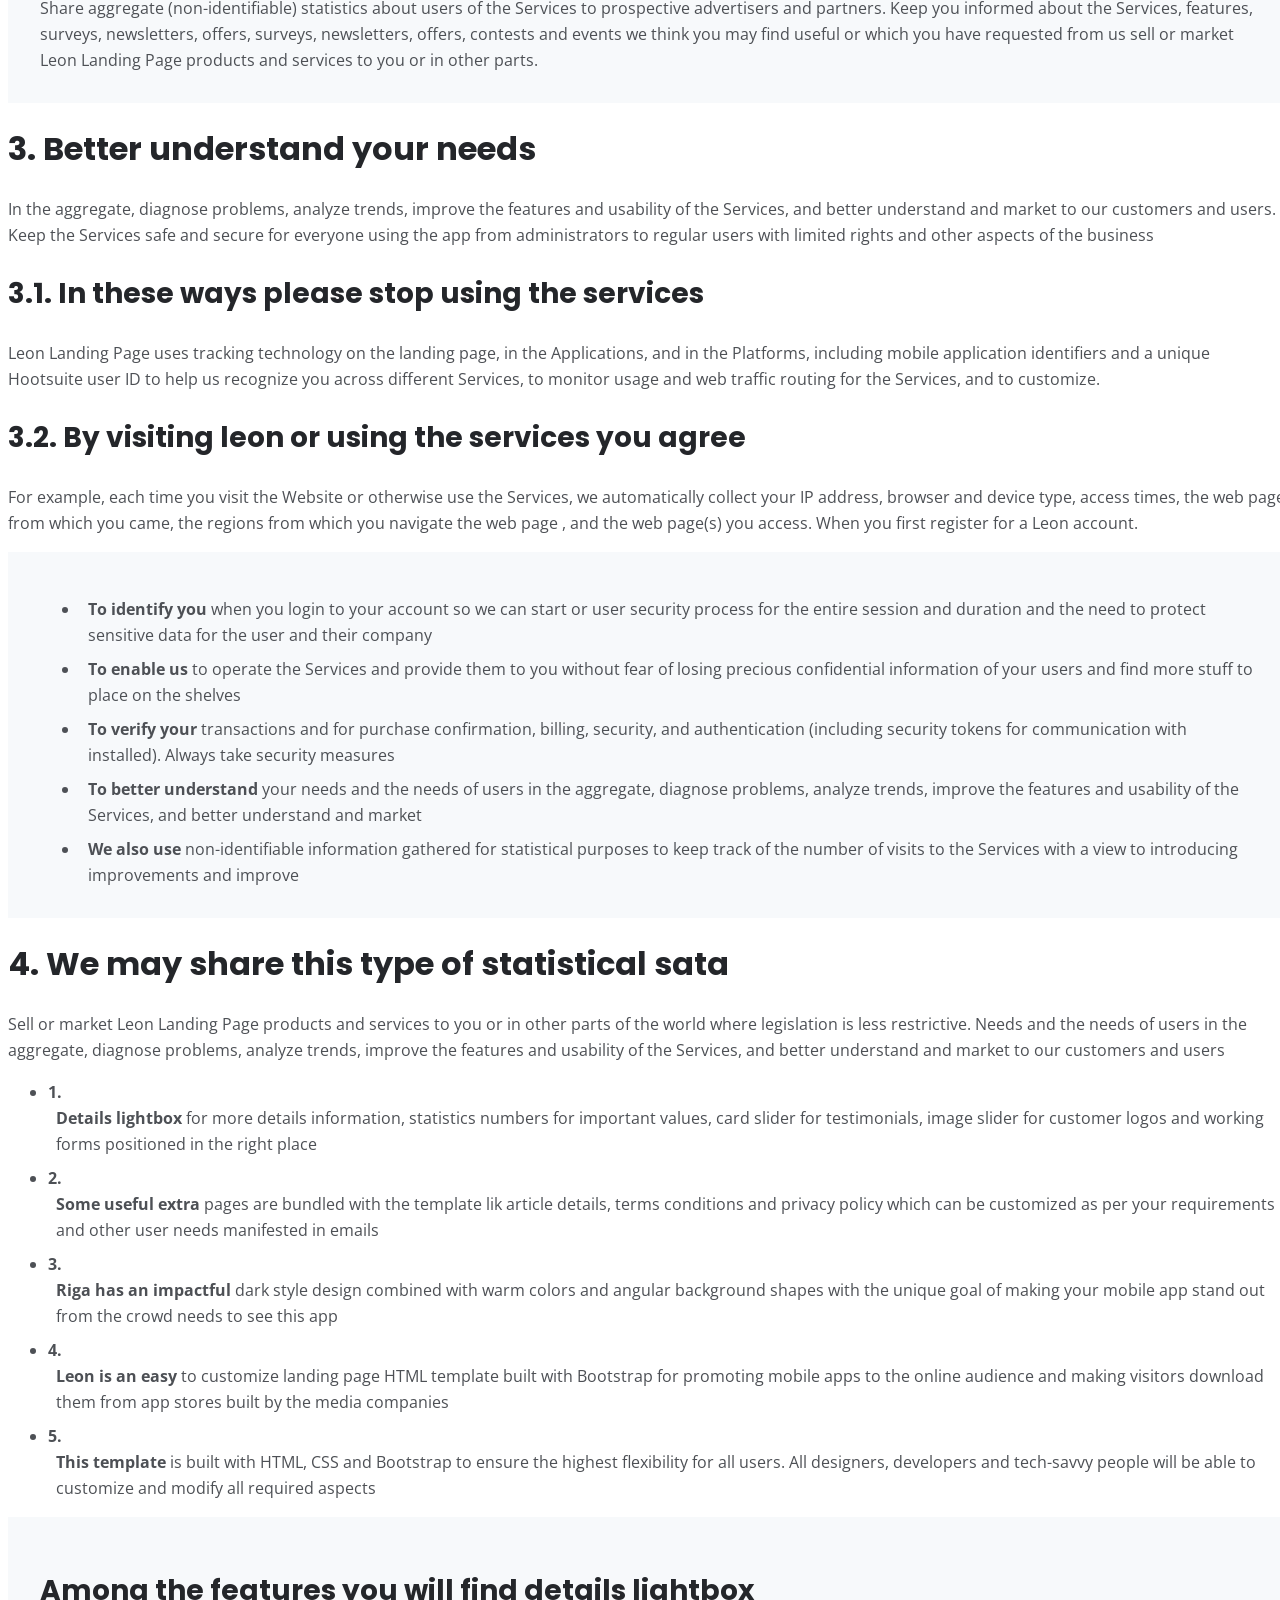
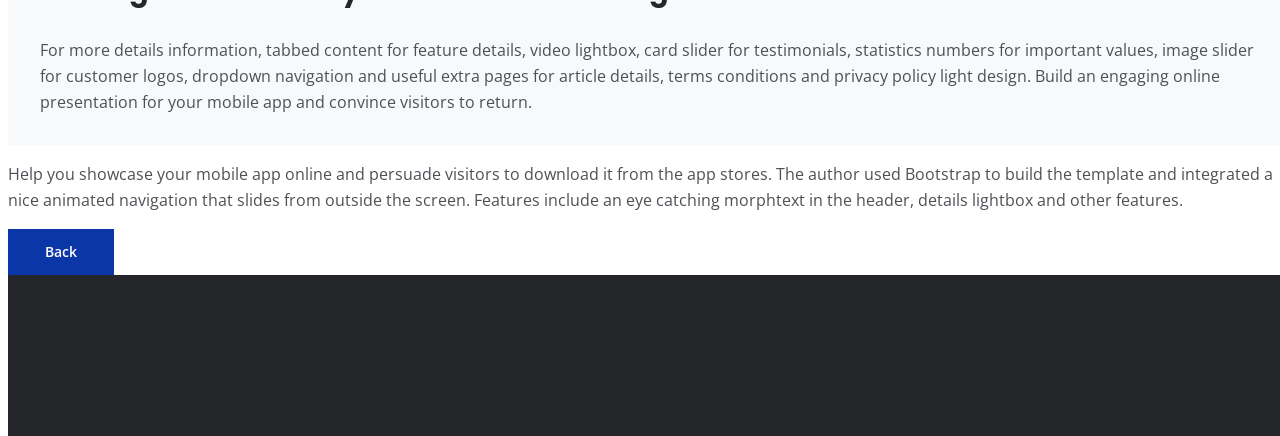
==== commit 56bcecd1: "day 1" ====
--- a/privacy.html
+++ b/privacy.html
@@ -18,7 +18,7 @@
 	<meta name="twitter:card" content="summary_large_image"> <!-- to have large image post format in Twitter -->
 
     <!-- Webpage Title -->
-    <title>Privacy Policy - Mark</title>
+    <title>Privacy Policy - Hani Al Sahooly</title>
     
     <!-- Styles -->
     <link rel="preconnect" href="https://fonts.gstatic.com">
@@ -40,7 +40,7 @@
             <a class="navbar-brand logo-image" href="index.html"><img src="images/logo.svg" alt="alternative"></a>  
 
             <!-- Text Logo - Use this if you don't have a graphic logo -->
-            <!-- <a class="navbar-brand logo-text page-scroll" href="index.html">Mark</a> -->
+            <!-- <a class="navbar-brand logo-text page-scroll" href="index.html">Hani Al Sahooly</a> -->
 
             <button class="navbar-toggler p-0 border-0" type="button" data-toggle="offcanvas">
                 <span class="navbar-toggler-icon"></span>
--- a/css/styles.css
+++ b/css/styles.css
@@ -384,8 +384,8 @@
 }
 
 .navbar .logo-image img {
-    width: 118px;
-	height: 36px;
+    width: 40px;
+	height: 40px;
 }
 
 .navbar .logo-text {
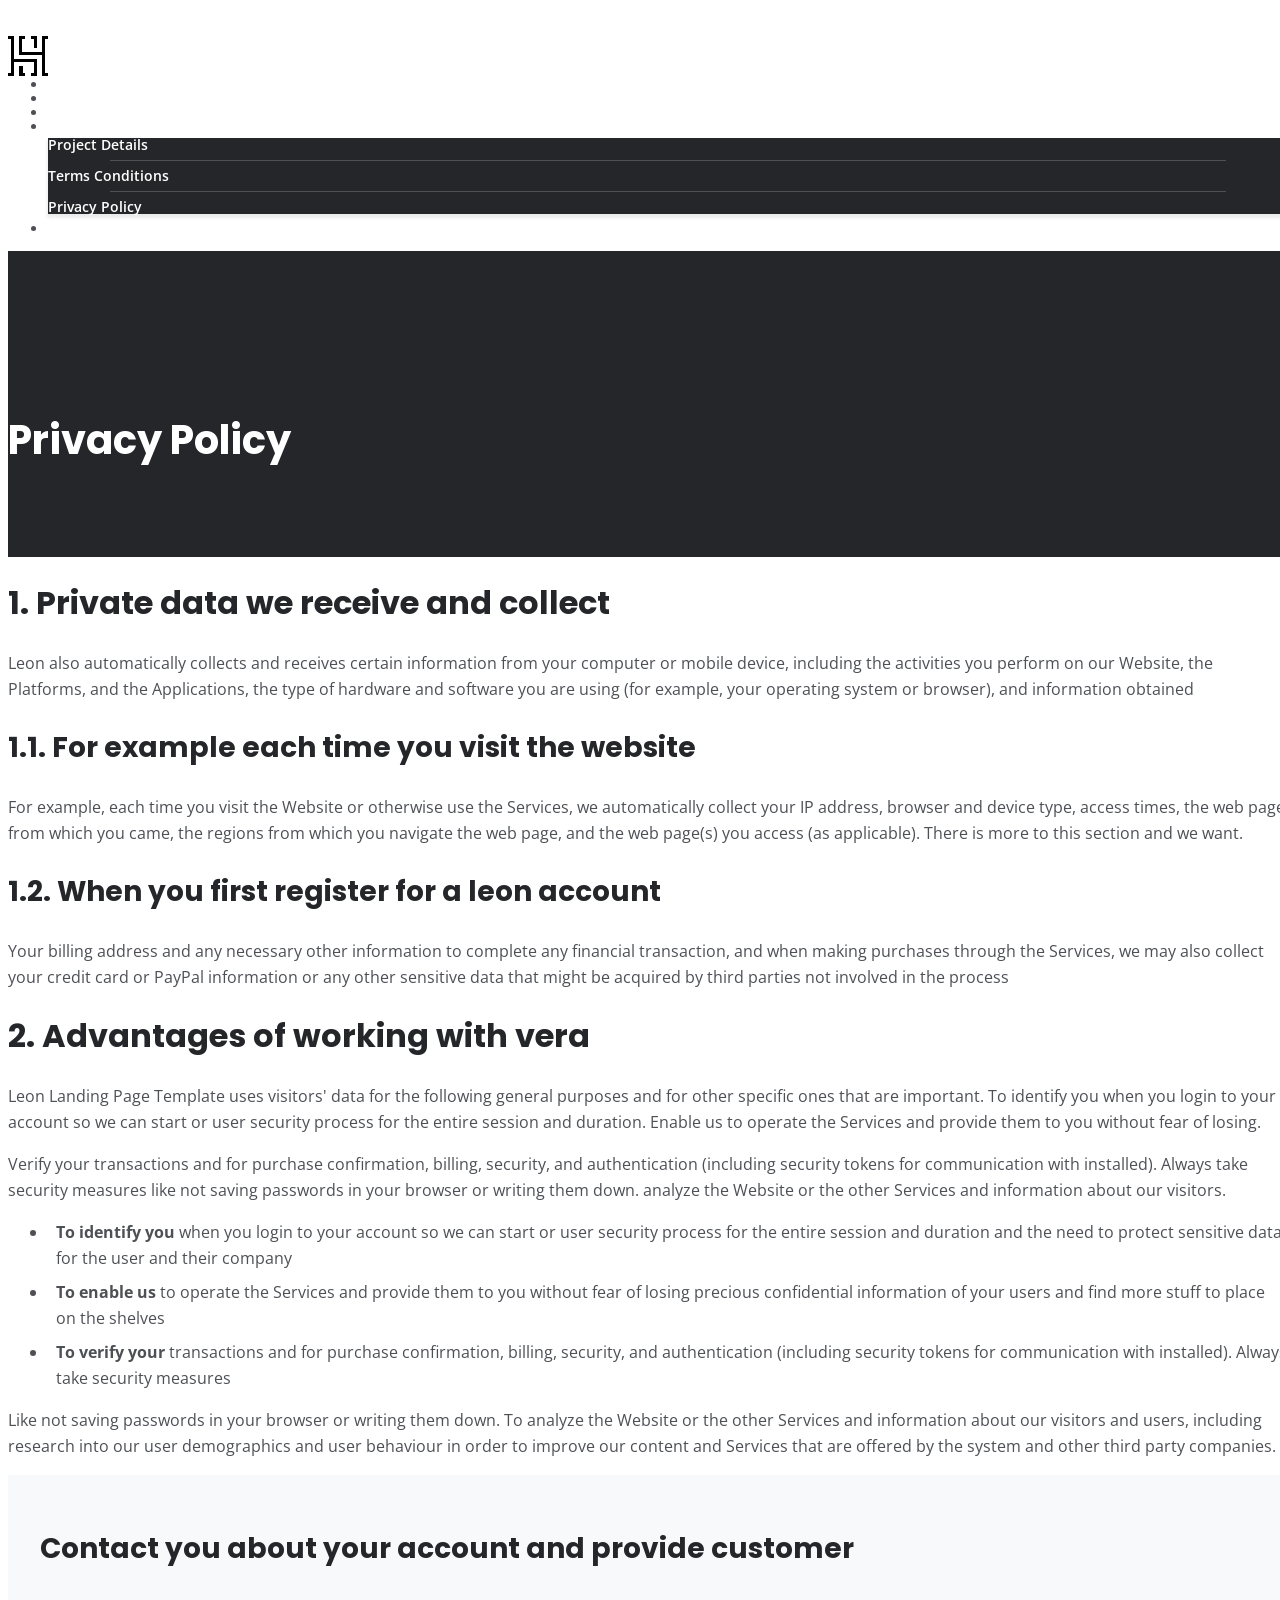
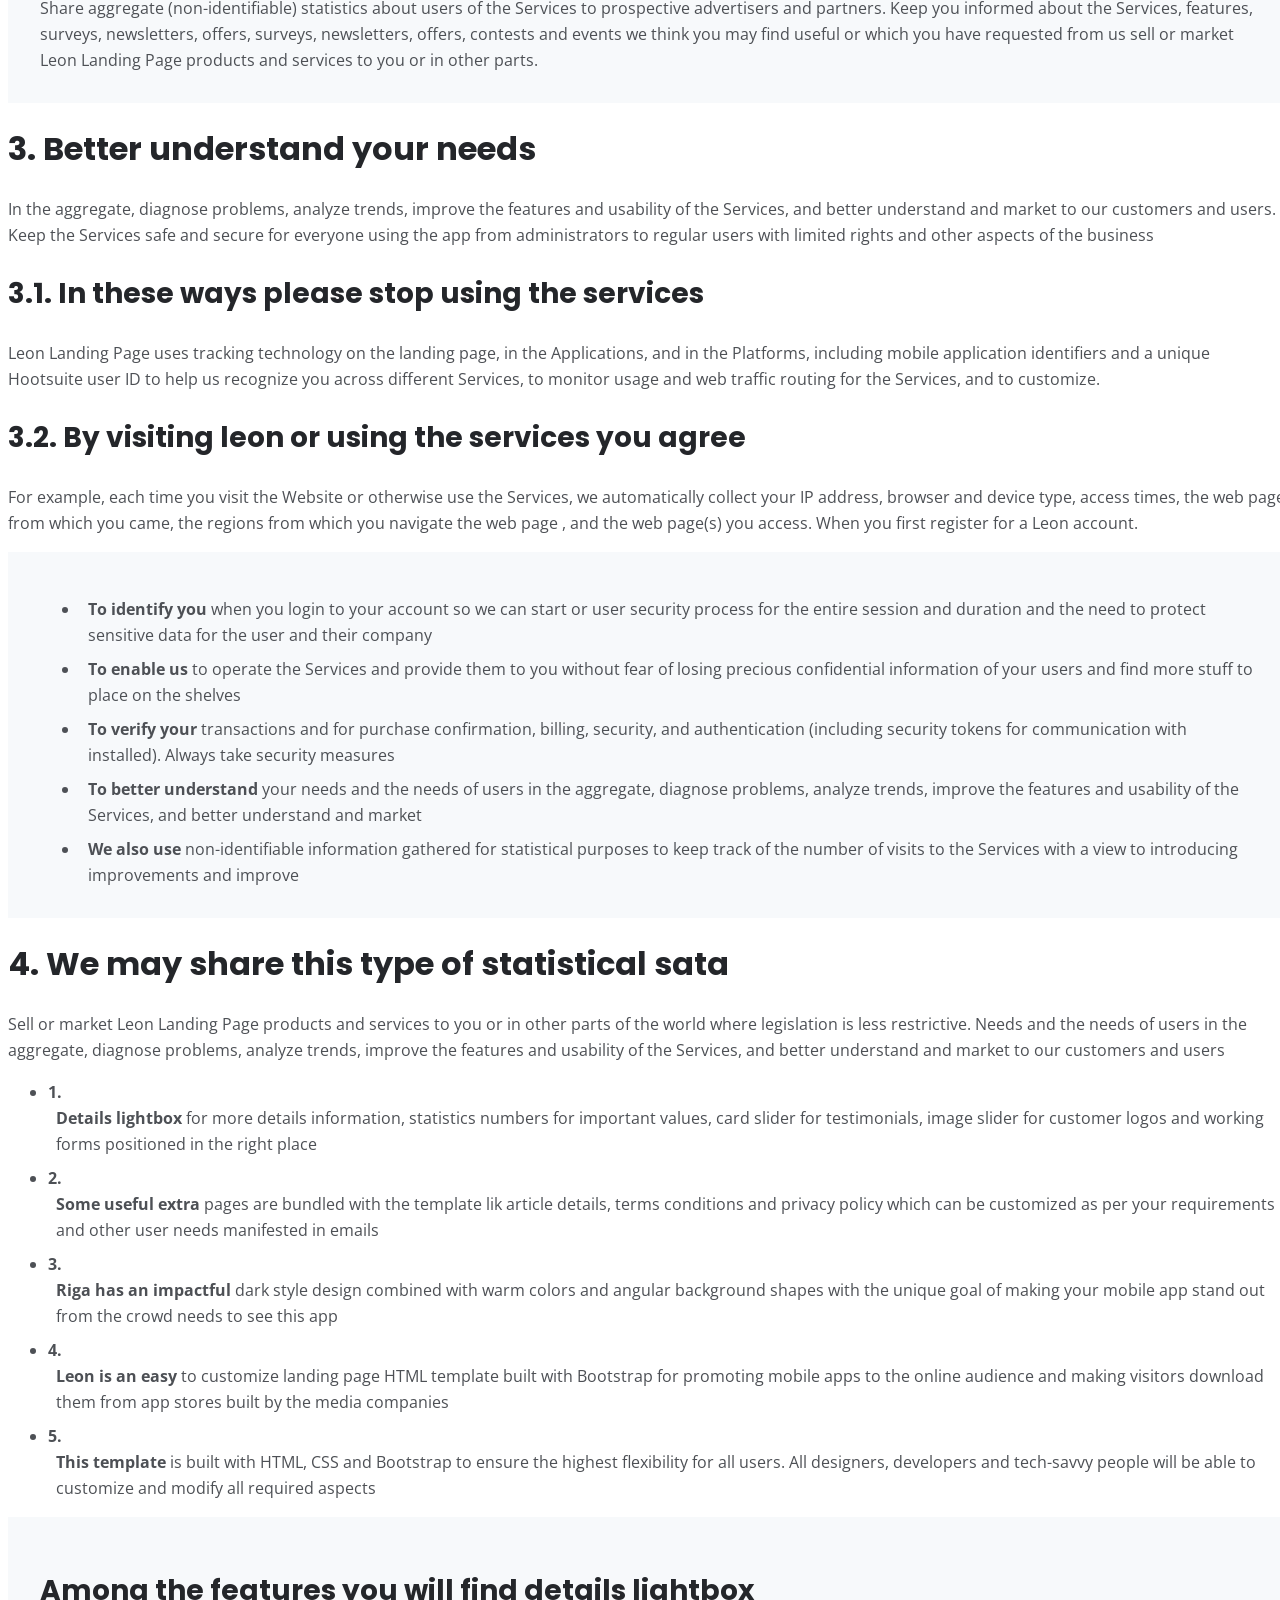
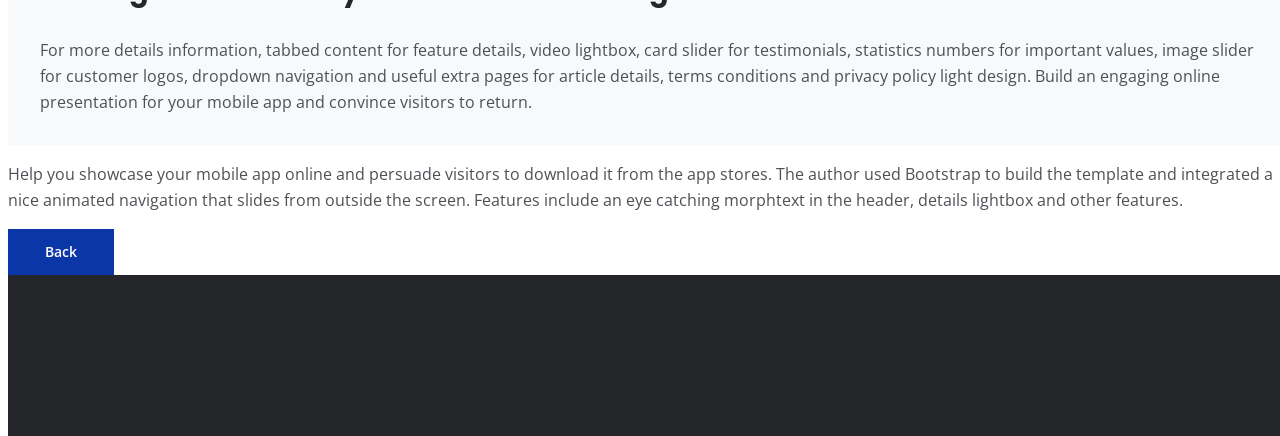
==== commit 80cabb04: "Replace template logo with HS logo and bust cached assets Co-Authored-By: Claude Opus 5.5 <noreply@a" ====
--- a/privacy.html
+++ b/privacy.html
@@ -25,10 +25,10 @@
     <link href="https://fonts.googleapis.com/css2?family=Open+Sans:ital,wght@0,400;0,600;0,700;1,400&family=Poppins:wght@600&display=swap" rel="stylesheet">
     <link href="css/bootstrap.css" rel="stylesheet">
     <link href="css/fontawesome-all.css" rel="stylesheet">
-	<link href="css/styles.css" rel="stylesheet">
+	<link href="css/styles.css?v=2" rel="stylesheet">
 	
 	<!-- Favicon  -->
-    <link rel="icon" href="images/favicon.png">
+    <link rel="icon" href="images/favicon.png?v=2">
 </head>
 <body data-spy="scroll" data-target=".fixed-top">
     
@@ -37,7 +37,7 @@
         <div class="container">
             
             <!-- Image Logo -->
-            <a class="navbar-brand logo-image" href="index.html"><img src="images/logo.svg" alt="alternative"></a>  
+            <a class="navbar-brand logo-image" href="index.html"><img src="images/hs-logo.svg" alt="HS Group"></a>  
 
             <!-- Text Logo - Use this if you don't have a graphic logo -->
             <!-- <a class="navbar-brand logo-text page-scroll" href="index.html">Hani Al Sahooly</a> -->
--- a/css/styles.css
+++ b/css/styles.css
@@ -1033,6 +1033,11 @@
 		box-shadow: 0 3px 6px 0 rgba(0, 0, 0, 0.025);
 	}
 
+	/* HS logo is white; make it black while the navbar is transparent over the white header */
+	.navbar:not(.top-nav-collapse) .logo-image img {
+		filter: invert(1);
+	}
+
 	.offcanvas-collapse {
 		position: static;
 		top: auto;
